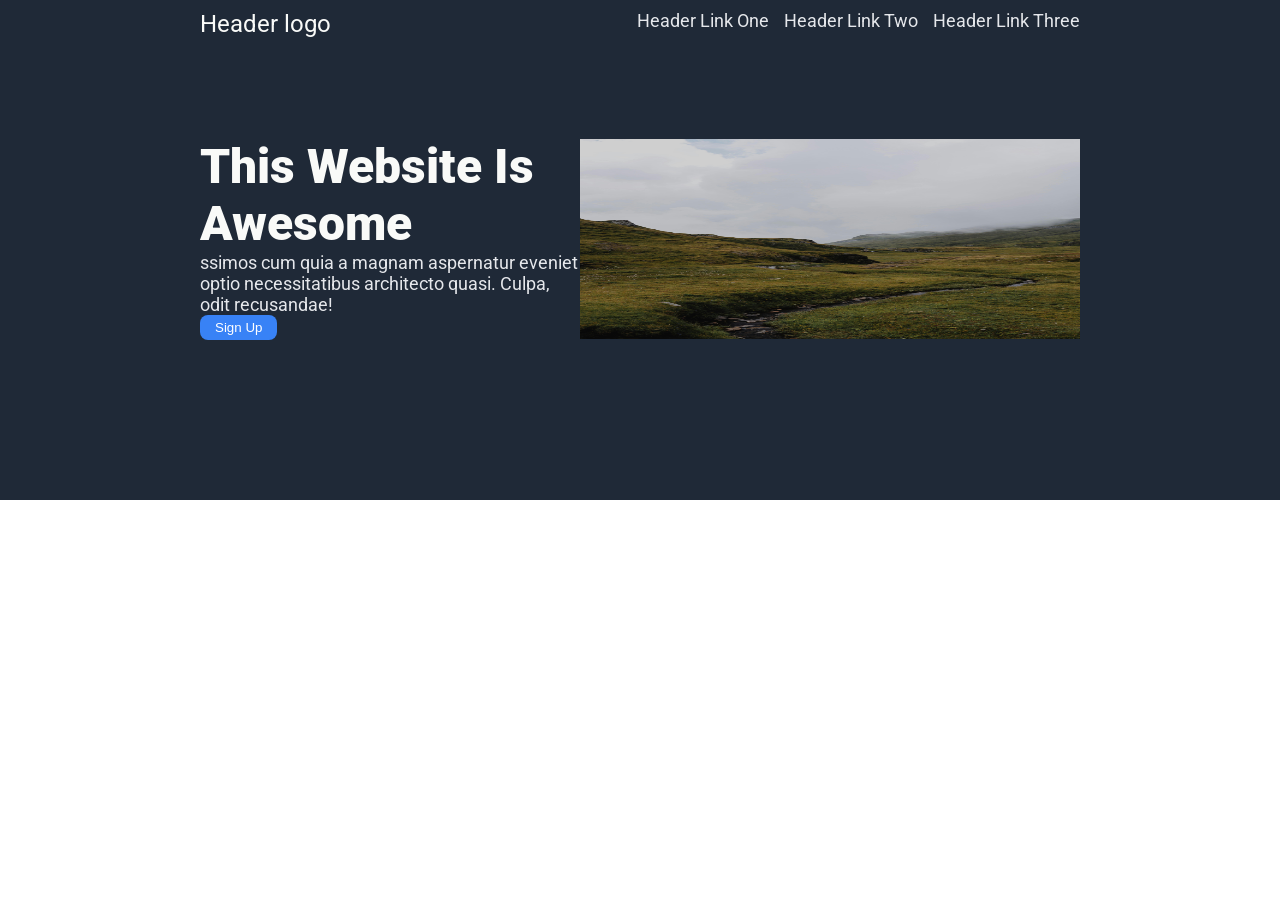
==== 01-project/index.html @ ba3aa353 "header and hero are made the layout and styling of the header and hero were finshed" ====
<!DOCTYPE html>
<html lang="en">
<head>
    <meta charset="utf-8">
    <title>My First Landing Page.</title>
    <link rel="stylesheet" href="css/style.css">
    <link href="https://fonts.googleapis.com/css2?family=Roboto&display=swap" rel="stylesheet">
</head>
<body>
    <div class="whole-header-cont">
        <div class="upper-header-cont">
            <div class="header-logo">Header logo</div>
            <ul>
                <li><a href="dummy.com">Header Link One</a></li>
                <li><a href="dummy.com">Header Link Two</a></li>
                <li><a href="dummy.com">Header Link Three</a></li>

            </ul>
        </div>
        <div class="lower-header-cont">
            <div>
                <div class="hero-main-text">
                    This Website Is Awesome
                </div>
                <div class="secondary-hero-text">
                   ssimos cum quia a magnam aspernatur eveniet optio necessitatibus architecto quasi. Culpa, odit recusandae!
                </div>
                <button>Sign Up</button>
            </div>
            <img src="./images/myprojectphoto.jpg" alt="a photo of nature"width="500"height="200">
            
        </div>
    </div>
</body>
</html>
---- 01-project/css/style.css ----
body{
    font-family:'Roboto',sans-serif;
    margin: 0;
    border:0;
    padding:0;
}
.whole-header-cont{
    display:flex;
    flex-direction:column;
    background-color: #1F2937;
    padding:0 200px;
    /* flex-wrap: wrap; 
    width:100%;
    height: 250px;
    align-content:space-around; */
    height: 500px;
}
.upper-header-cont{
    display:flex;
    justify-content: space-between;
    padding-top: 10px;
}
.lower-header-cont{
    margin-top: 100px;
    display: flex;
    justify-content: space-between;
    align-items: center;



}
img{
    flex-shrink: 0;
}
.header-logo{
    font-size: 24px;
    color: #f9faf8;
}
.hero-main-text{
    font-size: 48px;
    color: #f9faf8;
    font-weight: 900;
    width:350px;

}


.secondary-hero-text{
    font-size:18px;
    color:#E5E7EB;
}
button{
    background-color: #3882f6 ;
    color:white;
    border:0;
    border-radius:8px;
    padding:5px 15px;
    cursor: pointer;
}


ul{
    display: flex;
    list-style-type:none;
    gap:15px;
    margin:0;
    padding:0;
}
a{
    text-decoration: none;
    font-size:18px;
    color:#E5E7EB;
}
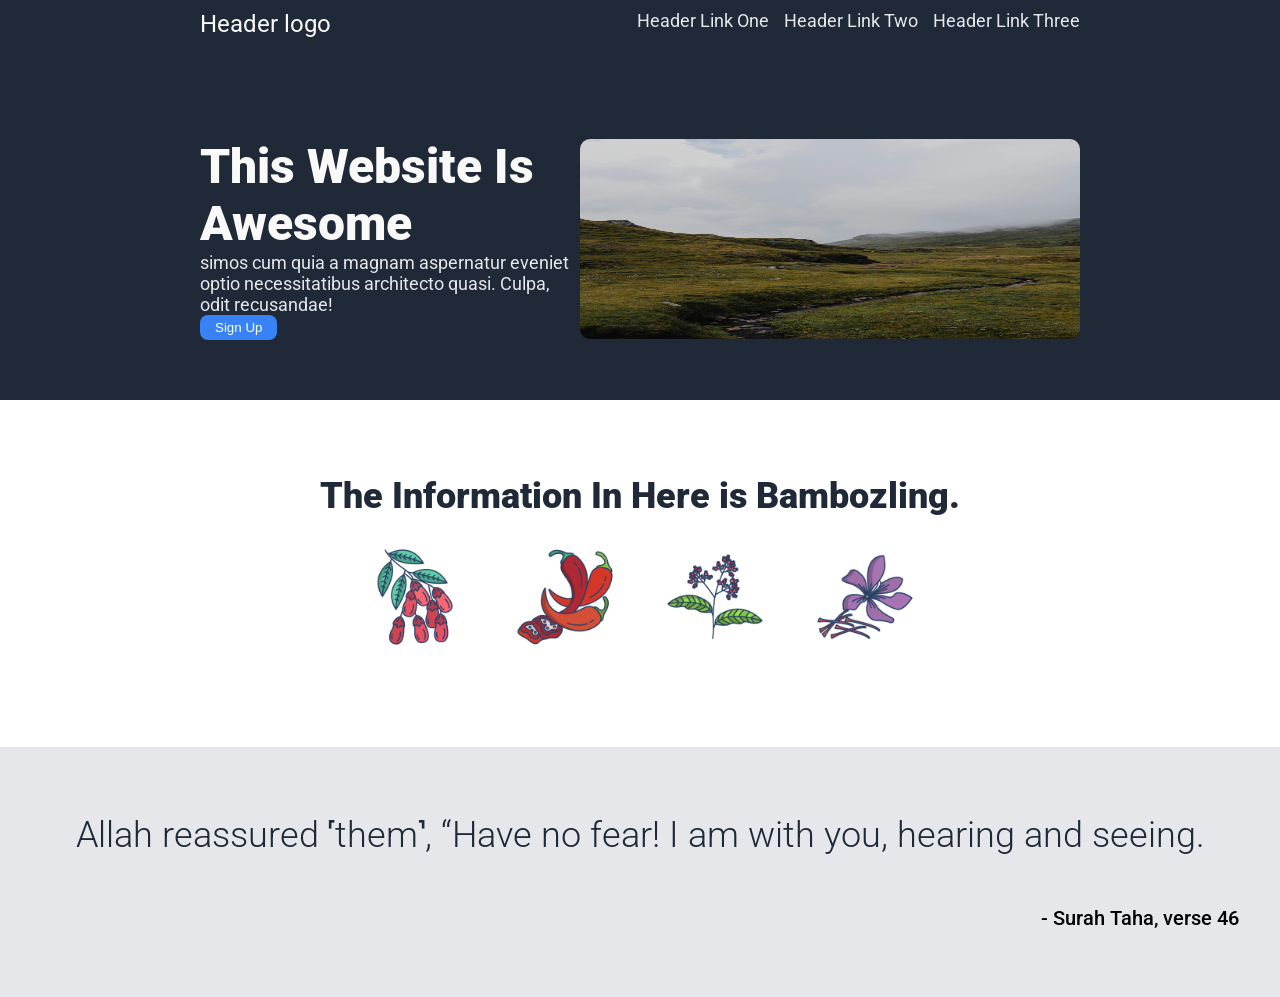
==== commit 7b4704fc: "middle section was finished th information and quote sections were done and styled" ====
--- a/01-project/index.html
+++ b/01-project/index.html
@@ -23,7 +23,7 @@
                     This Website Is Awesome
                 </div>
                 <div class="secondary-hero-text">
-                   ssimos cum quia a magnam aspernatur eveniet optio necessitatibus architecto quasi. Culpa, odit recusandae!
+                   simos cum quia a magnam aspernatur eveniet optio necessitatibus architecto quasi. Culpa, odit recusandae!
                 </div>
                 <button>Sign Up</button>
             </div>
@@ -31,5 +31,24 @@
             
         </div>
     </div>
+    <div class="info-header-text">
+            The Information In Here is Bambozling.
+        </div>
+    <div class="information-section">
+        <img src="./images/barberry.png">
+        <img src="./images/chilli.png">
+        <img src="./images/pepper.png">
+        <img src="./images/saffron.png">
+    </div>
+    <div class="verse-section">
+        <div class="verse">
+            Allah reassured ˹them˺, “Have no fear! I am with you, hearing and seeing.
+
+        </div>
+        <div class="author">
+            - Surah Taha, verse 46
+        </div>
+    </div>
+    
 </body>
 </html>
--- a/01-project/css/style.css
+++ b/01-project/css/style.css
@@ -14,7 +14,7 @@
     width:100%;
     height: 250px;
     align-content:space-around; */
-    height: 500px;
+    height: 400px;
 }
 .upper-header-cont{
     display:flex;
@@ -32,6 +32,8 @@
 }
 img{
     flex-shrink: 0;
+    border-radius:10px;
+    
 }
 .header-logo{
     font-size: 24px;
@@ -60,6 +62,7 @@
 }
 
 
+
 ul{
     display: flex;
     list-style-type:none;
@@ -72,4 +75,44 @@
     font-size:18px;
     color:#E5E7EB;
 }
+ .info-header-text{
+    font-size:36px;
+    color:#1F2937;
+    font-weight:900;
+    text-align: center;
+    margin-top: 75px;
+ }
+ .information-section{
+    margin-top: 30px;
+    display: flex;
+    justify-content: center;
+    gap:50px;
+    height: 200px;
+ }
 
+.information-section img{
+    height: 100px;
+    width:100px;
+
+}
+.verse-section{
+    display: flex;
+    flex-direction: column;
+    background-color: #E5E7EB;
+    height:250px;
+    align-items: center;
+    justify-content: center;
+}
+.verse{
+    font-size:36px;
+    color:#1F2937;
+    font-weight: 300;
+
+    
+    
+}
+.author{
+    margin:50px 0 0 1000px;
+    font-weight: 500;
+    font-size: 20px;
+}
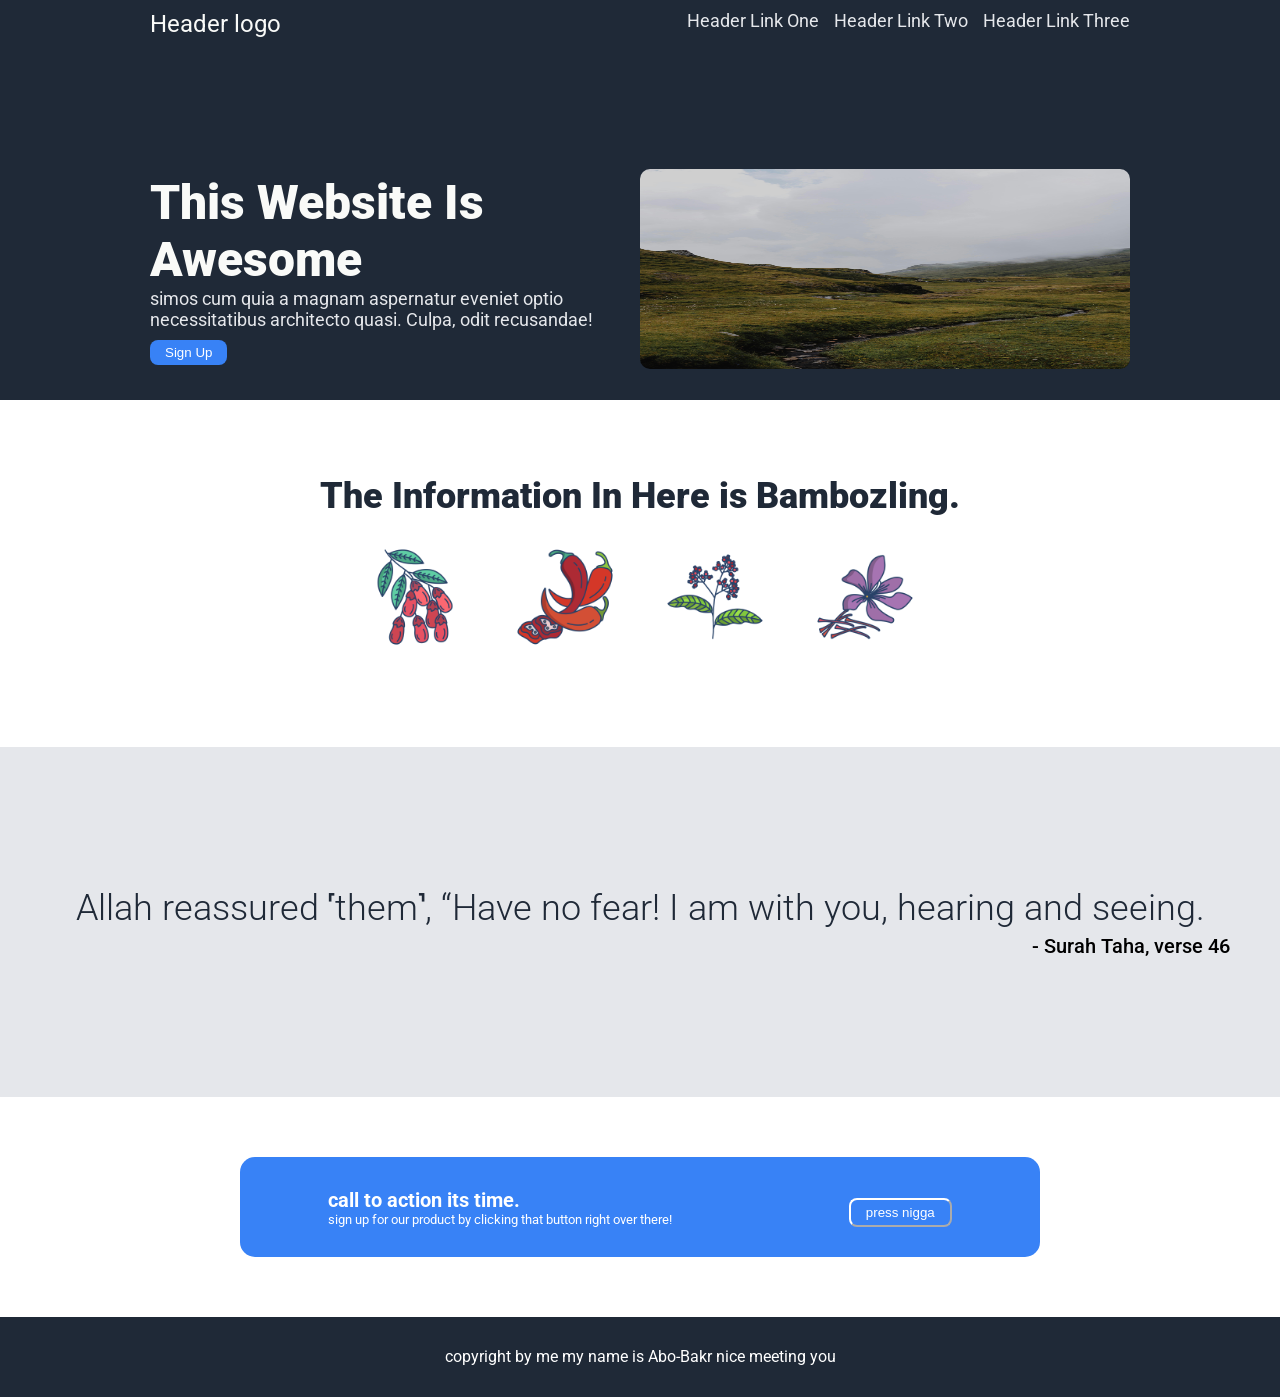
==== commit be3ae8ed: "finished lower third cta section and footer were finished." ====
--- a/01-project/index.html
+++ b/01-project/index.html
@@ -18,7 +18,7 @@
             </ul>
         </div>
         <div class="lower-header-cont">
-            <div>
+            <div >
                 <div class="hero-main-text">
                     This Website Is Awesome
                 </div>
@@ -27,6 +27,7 @@
                 </div>
                 <button>Sign Up</button>
             </div>
+            
             <img src="./images/myprojectphoto.jpg" alt="a photo of nature"width="500"height="200">
             
         </div>
@@ -49,6 +50,25 @@
             - Surah Taha, verse 46
         </div>
     </div>
+    <div class="upper-footer">
+        <div class="cta">
+            <div class="left-cta">
+            <div class="upper-cta">
+                call to action its time.
+            </div>
+            <div class="lower-cta">
+                sign up for our product by clicking that button right over there!
+            </div>
+            </div>
+            
+           <button>
+            press nigga
+           </button>
+        </div>
+    </div>
+    <div class="lower-footer">
+        copyright by me my name is Abo-Bakr nice meeting you
+    </div>
     
 </body>
 </html>
--- a/01-project/css/style.css
+++ b/01-project/css/style.css
@@ -9,7 +9,7 @@
     display:flex;
     flex-direction:column;
     background-color: #1F2937;
-    padding:0 200px;
+    padding:0 150px;
     /* flex-wrap: wrap; 
     width:100%;
     height: 250px;
@@ -26,15 +26,19 @@
     display: flex;
     justify-content: space-between;
     align-items: center;
+    flex:1;
+    
 
 
 
 }
+
 img{
-    flex-shrink: 0;
+    
     border-radius:10px;
     
 }
+
 .header-logo{
     font-size: 24px;
     color: #f9faf8;
@@ -51,14 +55,20 @@
 .secondary-hero-text{
     font-size:18px;
     color:#E5E7EB;
+    flex:1;
+    max-width: 500px;
 }
 button{
     background-color: #3882f6 ;
     color:white;
-    border:0;
     border-radius:8px;
     padding:5px 15px;
     cursor: pointer;
+    margin-top: 10px;
+}
+.lower-header-cont button
+{
+    border:none;
 }
 
 
@@ -102,17 +112,67 @@
     height:250px;
     align-items: center;
     justify-content: center;
+    padding:50px;
 }
 .verse{
     font-size:36px;
     color:#1F2937;
     font-weight: 300;
-
+    
     
     
 }
 .author{
-    margin:50px 0 0 1000px;
+    margin-top: 5px;
     font-weight: 500;
     font-size: 20px;
+    align-self: flex-end;
+
 }
+.upper-footer{
+    display: flex;
+    justify-content: center;
+    align-content:center;
+    margin-top:60px;
+    margin-bottom: 60px;
+    
+}
+.cta{
+    
+    background-color: #3882f6;
+    border-radius: 15px;
+    width: 800px;
+    height: 100px;
+    color:white;
+    display: flex;
+    justify-content: space-around;
+
+    
+
+}
+.left-cta{
+    display: flex;
+    flex-direction: column;
+    justify-content: center;
+    
+    height: 100px;
+}
+.upper-cta{
+    font-weight: bold;
+    font-size:20px;
+}
+.lower-cta{
+    font-size: 13px;
+}
+.cta button{
+    align-self: center;
+    border-color:white;
+}
+
+.lower-footer{
+    height: 50px;
+    background-color: #1F2937;
+    color:white;
+    text-align: center;
+    padding-top: 30px;
+}
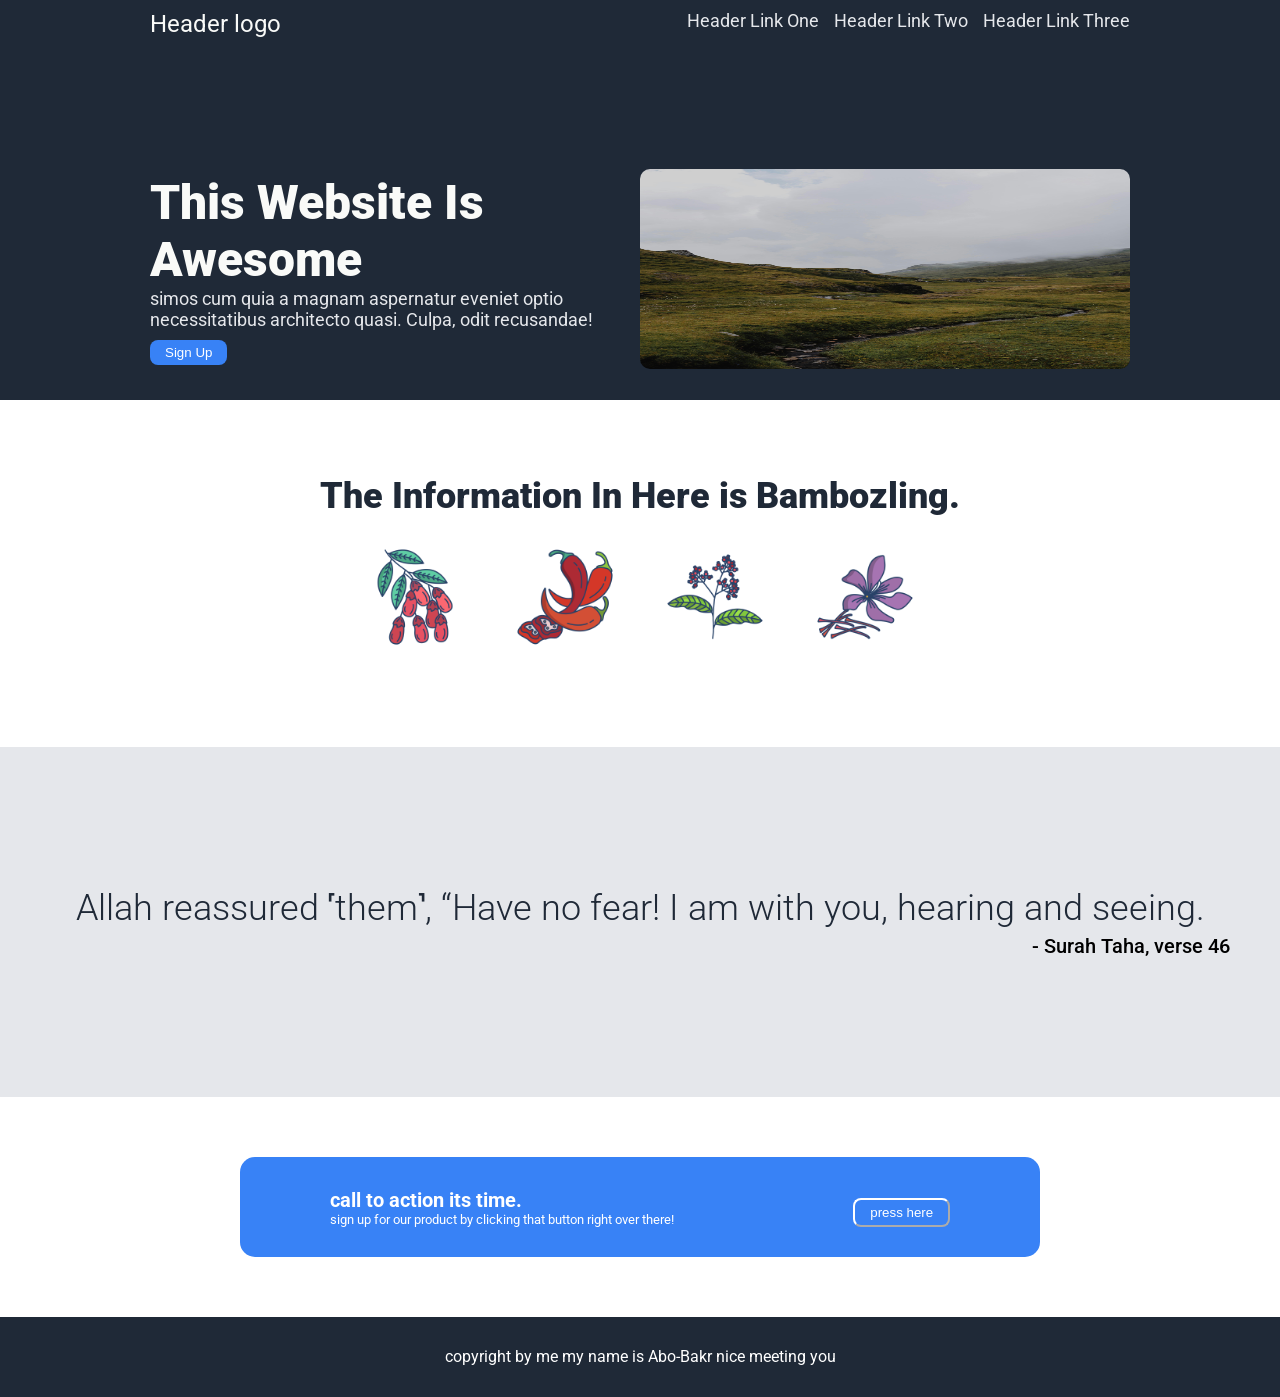
==== commit 2dea9eb5: "removed a bud slur my friend put" ====
--- a/01-project/index.html
+++ b/01-project/index.html
@@ -62,7 +62,7 @@
             </div>
             
            <button>
-            press nigga
+            press here
            </button>
         </div>
     </div>
